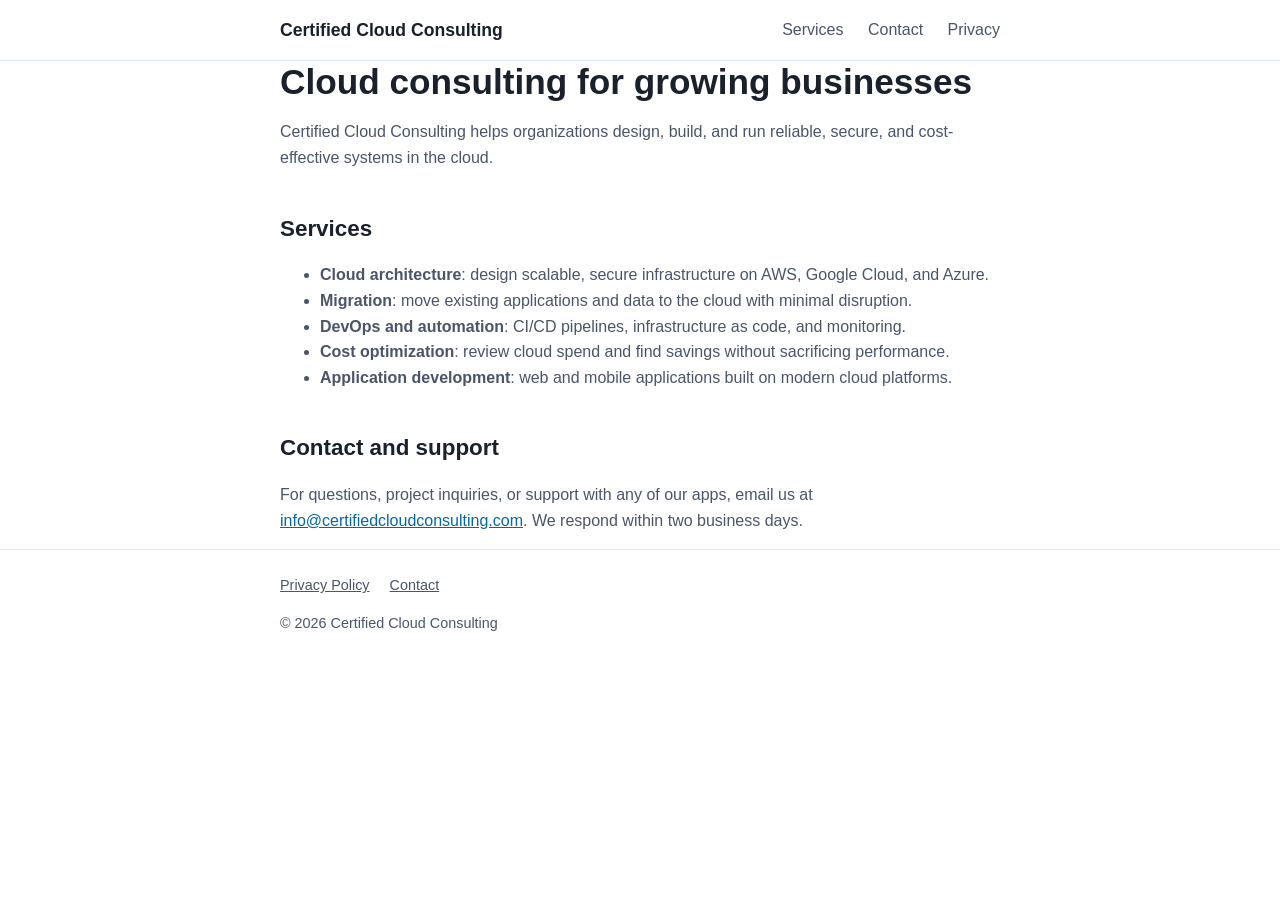
==== index.html @ 7d46c50f "Barebones static site for Certified Cloud Consulting" ====
<!doctype html>
<html lang="en">
<head>
  <meta charset="utf-8">
  <meta name="viewport" content="width=device-width, initial-scale=1">
  <title>Certified Cloud Consulting</title>
  <meta name="description" content="Certified Cloud Consulting provides cloud architecture, migration, and DevOps consulting services.">
  <link rel="icon" href="favicon.svg" type="image/svg+xml">
  <link rel="stylesheet" href="style.css">
</head>
<body>
  <header>
    <div class="wrap">
      <a class="brand" href="/">Certified Cloud Consulting</a>
      <nav>
        <a href="#services">Services</a>
        <a href="#contact">Contact</a>
        <a href="privacy.html">Privacy</a>
      </nav>
    </div>
  </header>

  <main class="wrap">
    <h1>Cloud consulting for growing businesses</h1>
    <p>Certified Cloud Consulting helps organizations design, build, and run reliable, secure, and cost-effective systems in the cloud.</p>

    <h2 id="services">Services</h2>
    <ul>
      <li><strong>Cloud architecture</strong>: design scalable, secure infrastructure on AWS, Google Cloud, and Azure.</li>
      <li><strong>Migration</strong>: move existing applications and data to the cloud with minimal disruption.</li>
      <li><strong>DevOps and automation</strong>: CI/CD pipelines, infrastructure as code, and monitoring.</li>
      <li><strong>Cost optimization</strong>: review cloud spend and find savings without sacrificing performance.</li>
      <li><strong>Application development</strong>: web and mobile applications built on modern cloud platforms.</li>
    </ul>

    <h2 id="contact">Contact and support</h2>
    <p>For questions, project inquiries, or support with any of our apps, email us at <a href="mailto:info@certifiedcloudconsulting.com">info@certifiedcloudconsulting.com</a>. We respond within two business days.</p>
  </main>

  <footer>
    <div class="wrap">
      <a href="privacy.html">Privacy Policy</a>
      <a href="mailto:info@certifiedcloudconsulting.com">Contact</a>
      <p>&copy; 2026 Certified Cloud Consulting</p>
    </div>
  </footer>
</body>
</html>
---- style.css ----
:root {
  --text: #1a202c;
  --muted: #4a5568;
  --accent: #0369a1;
  --border: #e2e8f0;
  --bg: #ffffff;
}

* { box-sizing: border-box; }

body {
  margin: 0;
  font-family: -apple-system, BlinkMacSystemFont, "Segoe UI", Roboto, Helvetica, Arial, sans-serif;
  color: var(--text);
  background: var(--bg);
  line-height: 1.6;
}

.wrap { max-width: 760px; margin: 0 auto; padding: 0 20px; }

header { border-bottom: 1px solid var(--border); }
header .wrap { display: flex; justify-content: space-between; align-items: center; padding-top: 16px; padding-bottom: 16px; flex-wrap: wrap; gap: 8px; }
.brand { font-weight: 700; font-size: 1.1rem; color: var(--text); text-decoration: none; }
nav a { color: var(--muted); text-decoration: none; margin-left: 20px; }
nav a:first-child { margin-left: 0; }
nav a:hover { color: var(--accent); }

main { padding: 48px 0; }
h1 { font-size: 2.2rem; line-height: 1.2; margin: 0 0 16px; }
h2 { font-size: 1.4rem; margin: 40px 0 12px; }
p, li { color: var(--muted); }
a { color: var(--accent); }

footer { border-top: 1px solid var(--border); padding: 24px 0; font-size: 0.9rem; color: var(--muted); }
footer a { color: var(--muted); margin-right: 16px; }
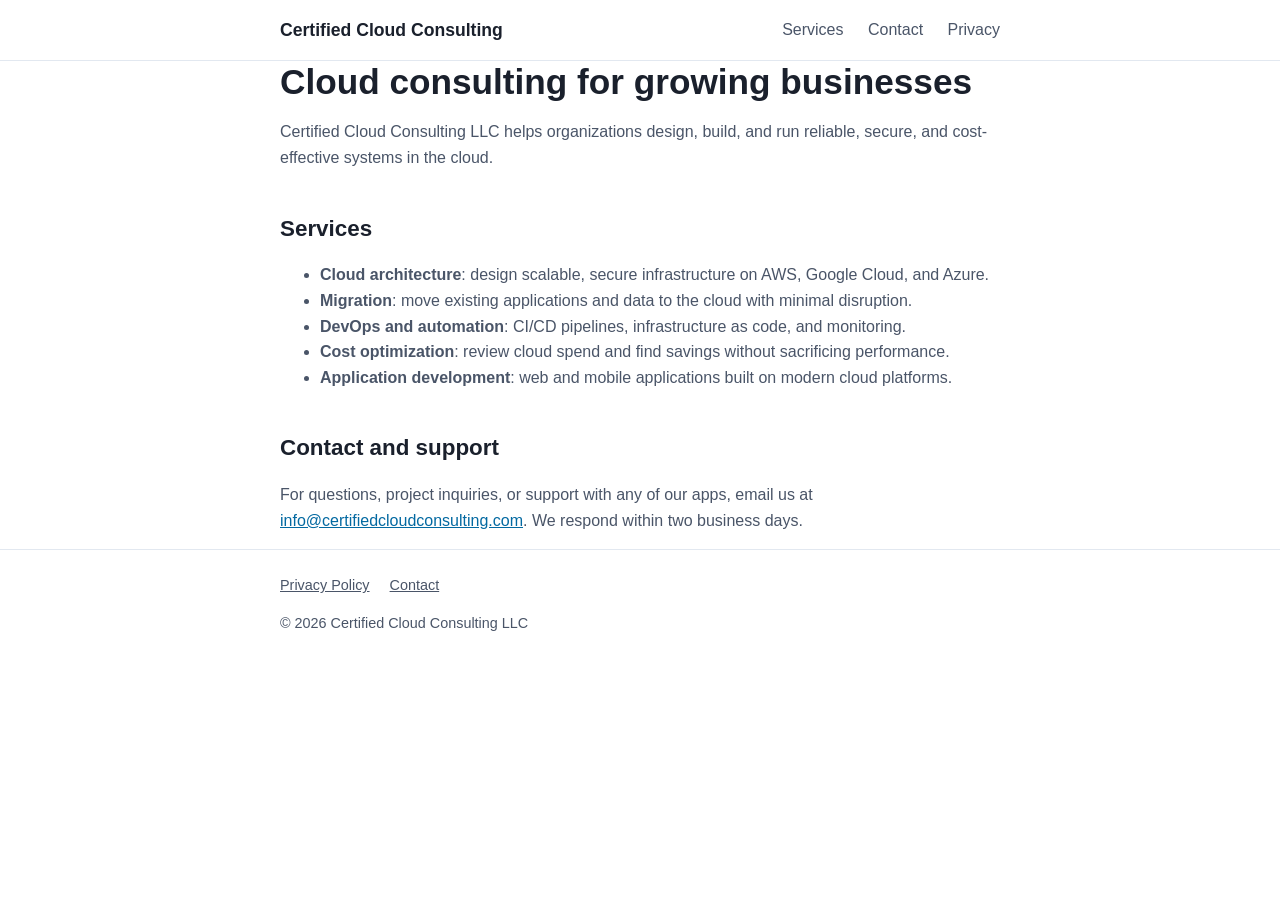
==== commit 5c807f77: "Use the legal name Certified Cloud Consulting LLC" ====
--- a/index.html
+++ b/index.html
@@ -3,6 +3,8 @@
 <head>
   <meta charset="utf-8">
   <meta name="viewport" content="width=device-width, initial-scale=1">
+  <meta http-equiv="Content-Security-Policy" content="default-src 'none'; style-src 'self'; img-src 'self'; base-uri 'none'; form-action 'none'">
+  <meta name="referrer" content="strict-origin-when-cross-origin">
   <title>Certified Cloud Consulting</title>
   <meta name="description" content="Certified Cloud Consulting provides cloud architecture, migration, and DevOps consulting services.">
   <link rel="icon" href="favicon.svg" type="image/svg+xml">
@@ -22,7 +24,7 @@
 
   <main class="wrap">
     <h1>Cloud consulting for growing businesses</h1>
-    <p>Certified Cloud Consulting helps organizations design, build, and run reliable, secure, and cost-effective systems in the cloud.</p>
+    <p>Certified Cloud Consulting LLC helps organizations design, build, and run reliable, secure, and cost-effective systems in the cloud.</p>
 
     <h2 id="services">Services</h2>
     <ul>
@@ -41,7 +43,7 @@
     <div class="wrap">
       <a href="privacy.html">Privacy Policy</a>
       <a href="mailto:info@certifiedcloudconsulting.com">Contact</a>
-      <p>&copy; 2026 Certified Cloud Consulting</p>
+      <p>&copy; 2026 Certified Cloud Consulting LLC</p>
     </div>
   </footer>
 </body>
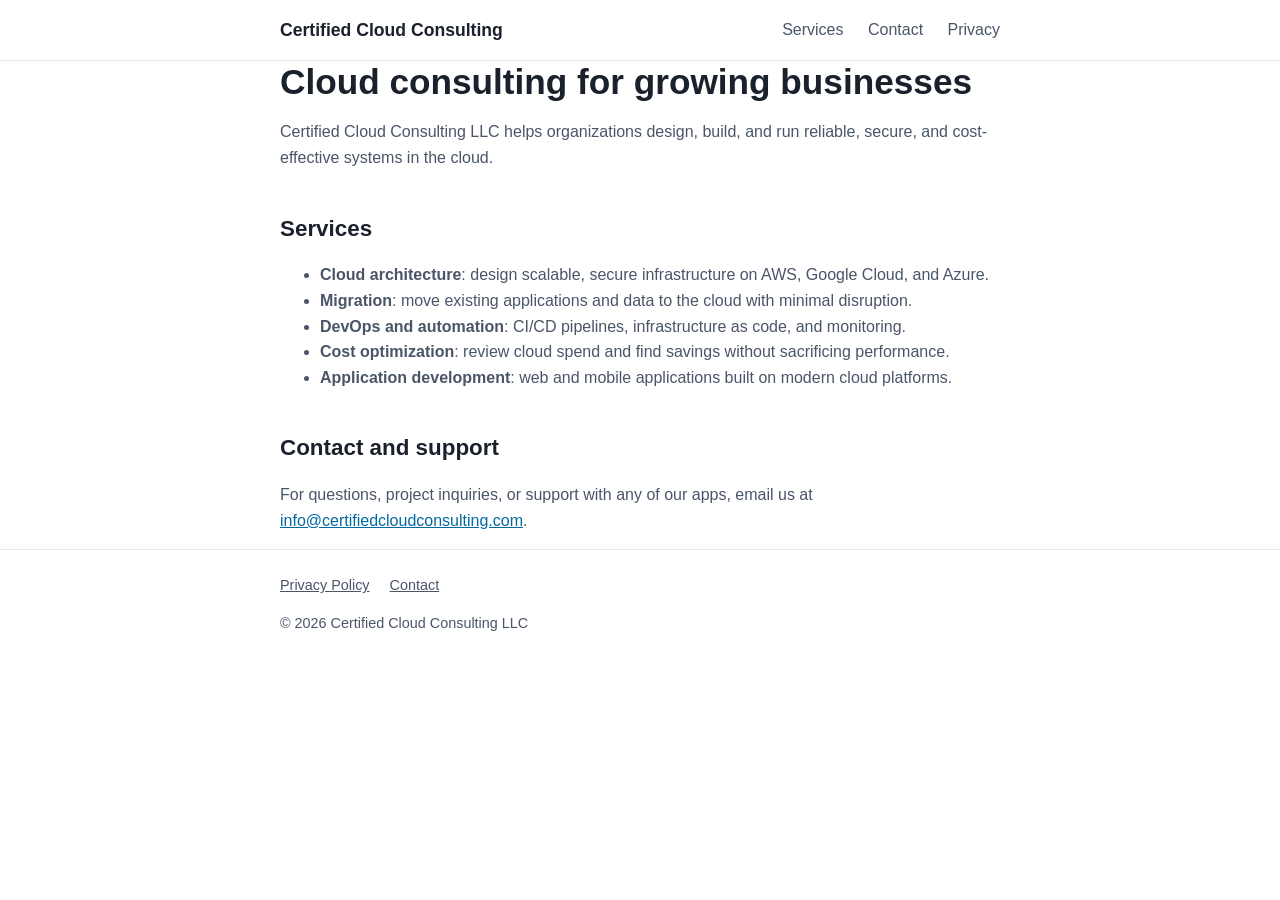
==== commit dd0fb2ff: "Remove response-time promise from contact section" ====
--- a/index.html
+++ b/index.html
@@ -36,7 +36,7 @@
     </ul>
 
     <h2 id="contact">Contact and support</h2>
-    <p>For questions, project inquiries, or support with any of our apps, email us at <a href="mailto:info@certifiedcloudconsulting.com">info@certifiedcloudconsulting.com</a>. We respond within two business days.</p>
+    <p>For questions, project inquiries, or support with any of our apps, email us at <a href="mailto:info@certifiedcloudconsulting.com">info@certifiedcloudconsulting.com</a>.</p>
   </main>
 
   <footer>
